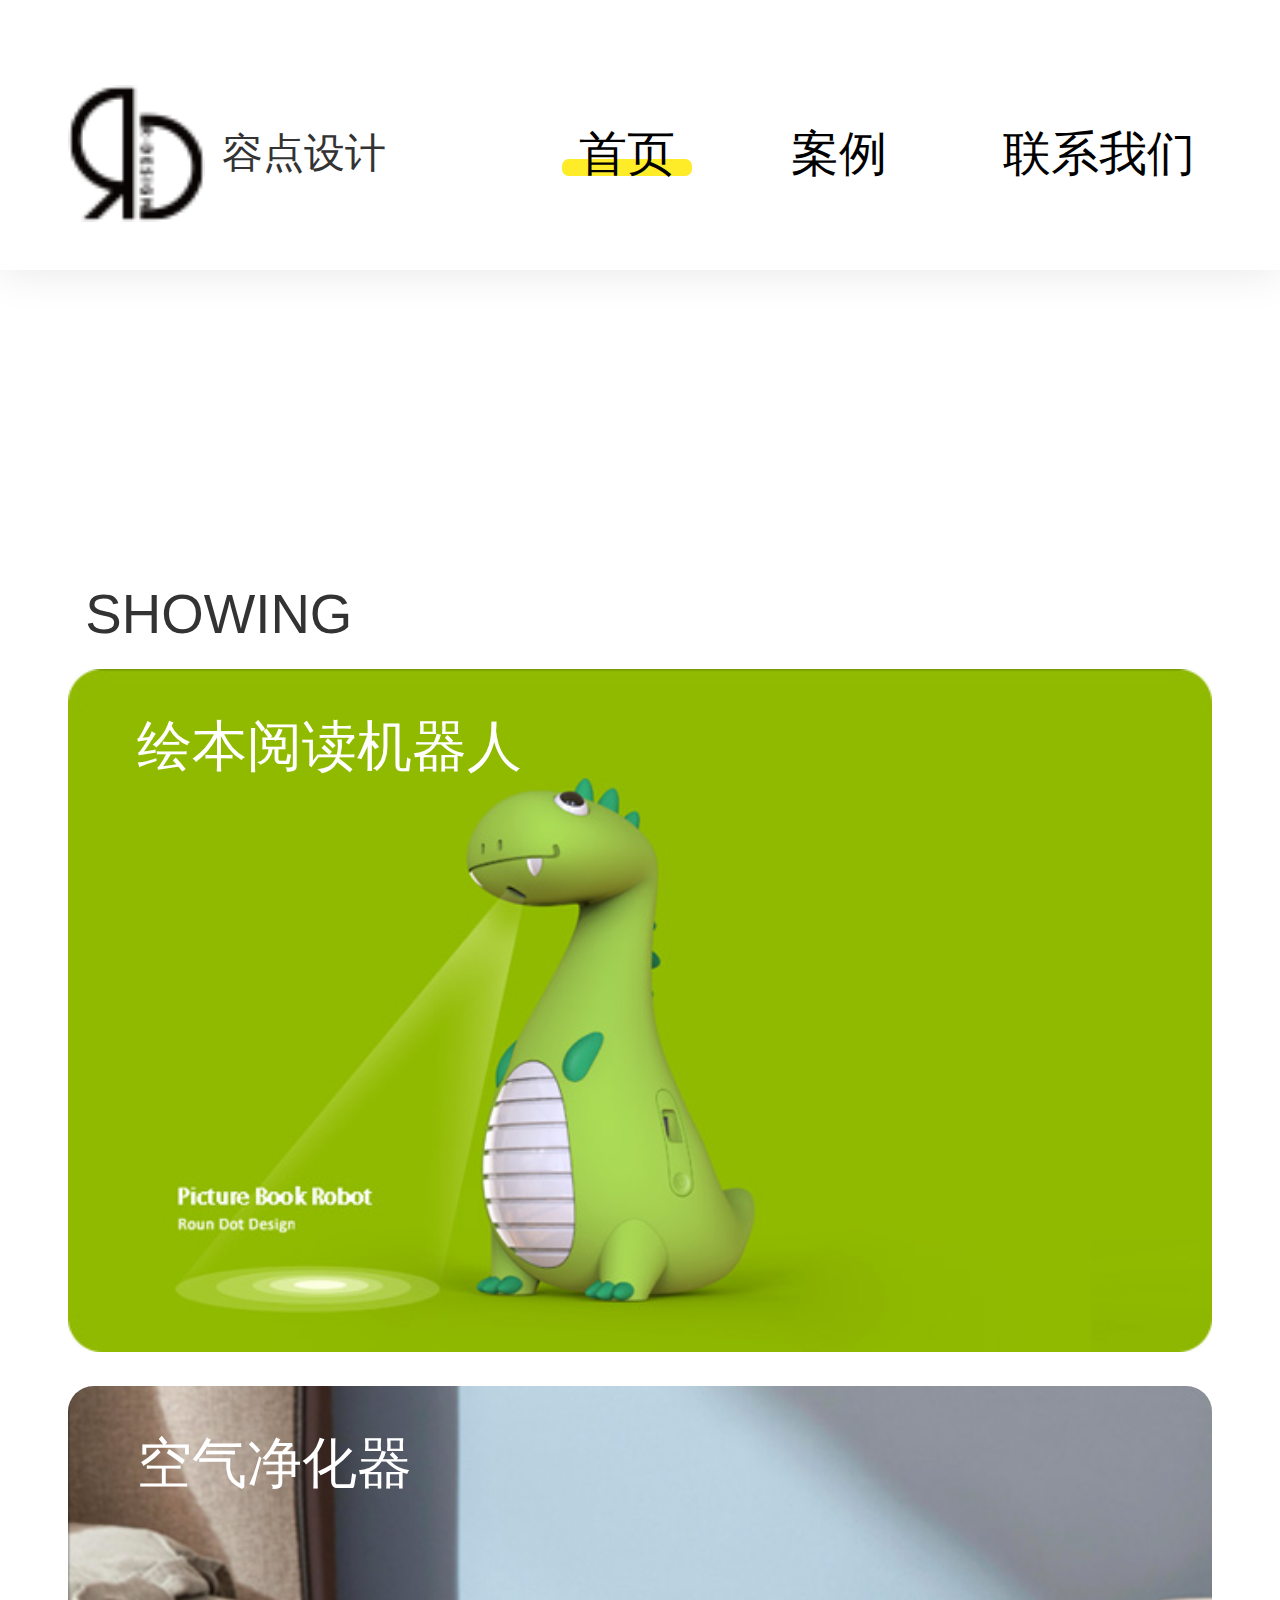
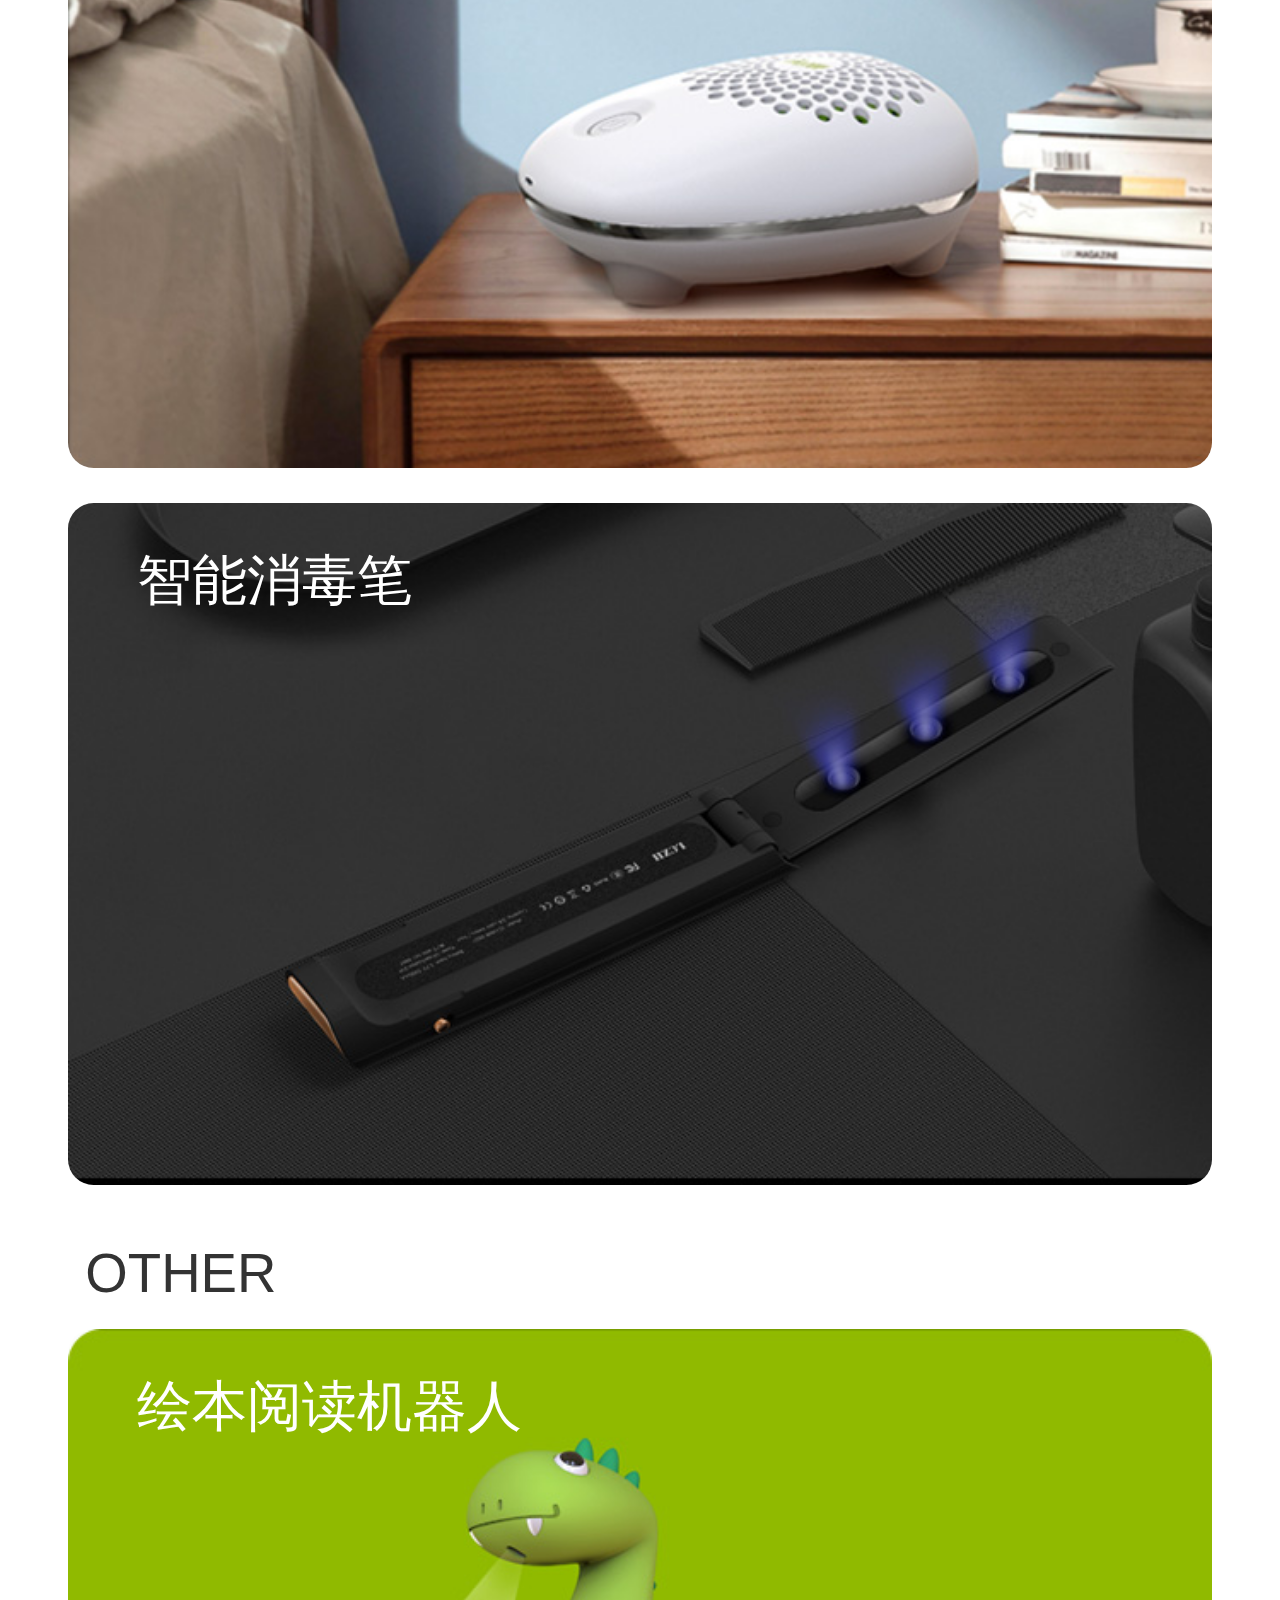
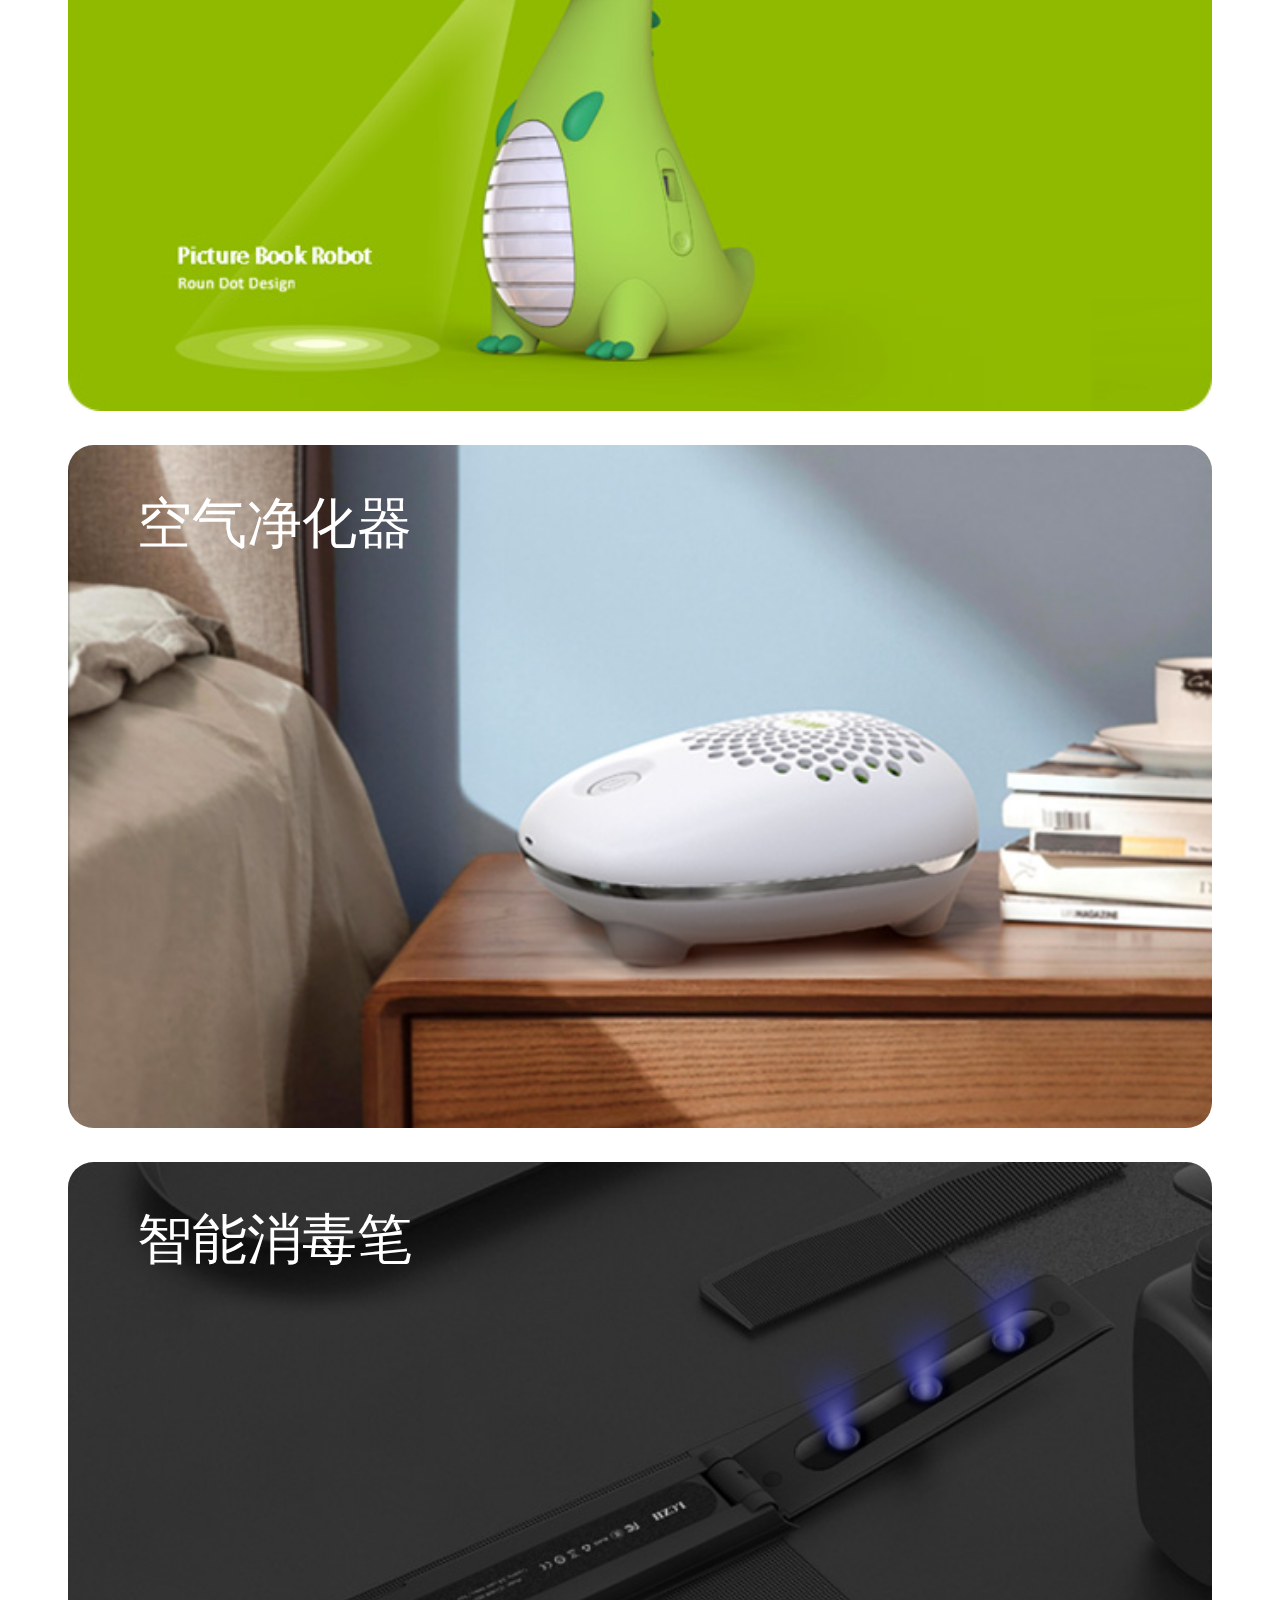
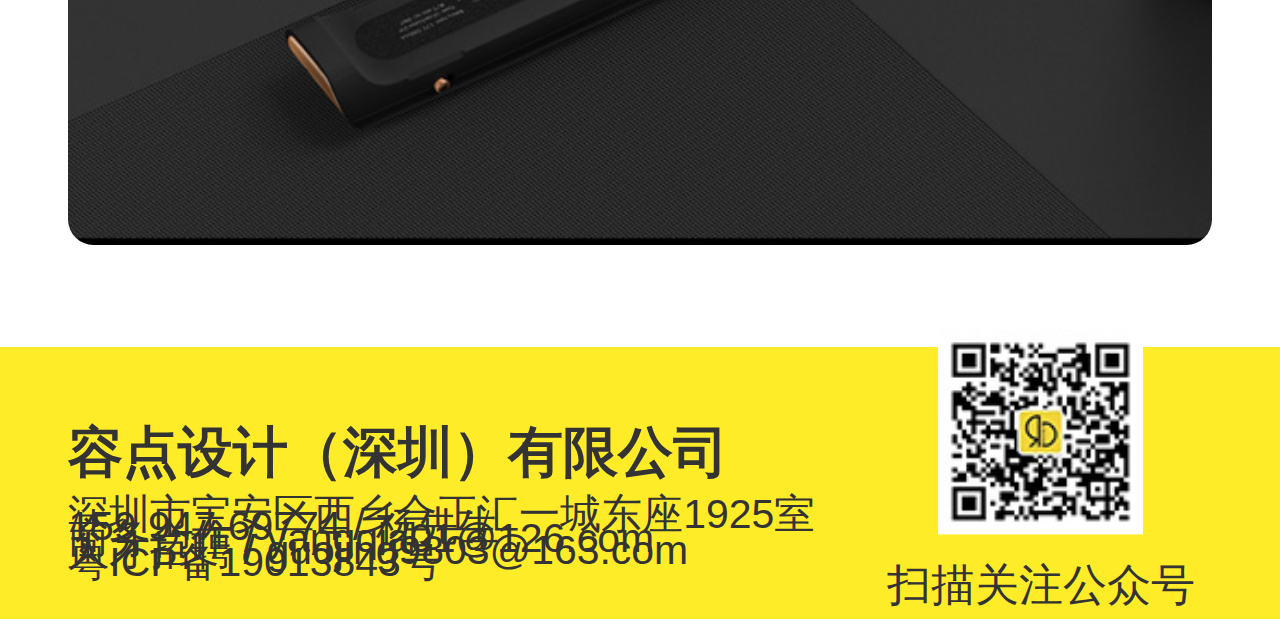
==== m/index.html @ e6ae92c5 "init" ====
<!DOCTYPE html>
<html lang="en">
<head>
    <meta charset="UTF-8">
    <meta name="viewport" content="width=device-width, initial-scale=1.0, maximum-scale=1.0, user-scalable=0;" />
    <meta http-equiv="X-UA-Compatible" content="ie=edge">
    <link rel="stylesheet" href="./css/reset.css">
    <link rel="stylesheet" href="./css/style.css">
    <meta name="apple-mobile-web-app-status-bar-style" content="black"/>
    <meta name="apple-mobile-web-app-capable" content="yes" />
    <script src="./js/flexible.js"></script>
    <title>首页</title>
</head>
<body>
    <header>
        <div class="header">
            <div class="logo">
                <img src="./images/logo.png" alt="">
                <h1>容点设计</h1>
            </div>
            <nav id="nav">
                <a href="javascript:void(0)" data-router="header" class="active">首页</a>
                <a href="javascript:void(0)" data-router="case">案例</a>
                <a href="javascript:void(0)" data-router="footer">联系我们</a>
            </nav>
        </div>     
    </header>
    <section class="case" id="content"> 
        <h2>SHOWING</h2>
        <div class="case-item">
            <h3>绘本阅读机器人</h3>
            <img src="./images/p1.jpg" alt="">
        </div>
        <div class="case-item">
            <h3>空气净化器</h3>
            <img src="./images/p2.jpg" alt="">
        </div>
        <div class="case-item">
            <h3>智能消毒笔</h3>
            <img src="./images/p3.jpg" alt="">
        </div>
        <h2>OTHER</h2>
        <div class="case-item">
            <h3>绘本阅读机器人</h3>
            <img src="./images/p1.jpg" alt="">
        </div>
        <div class="case-item">
            <h3>空气净化器</h3>
            <img src="./images/p2.jpg" alt="">
        </div>
        <div class="case-item">
            <h3>智能消毒笔</h3>
            <img src="./images/p3.jpg" alt="">
        </div>
    </section>
    <footer class="footer">
        <h2>容点设计（深圳）有限公司</h2>
        <p>深圳市宝安区西乡合正汇一城东座1925室</p>
        <p>159 947 69774 / 杨先生</p>
        <p>商务合作 / yangqia01@126.com</p>
        <p>人才招聘 / guojing9803@163.com</p>
        <p>粤ICP备19013843号</p>
        <div class="qrcode">
            <img src="./images/qrcode.jpg" alt="">
            <p>扫描关注公众号</p>
        </div>
    </footer>
</body>
</html>
<script src="./js/jquery.min.js"></script>
<script src="./js/zomm-img.min.js"></script>
<script src="./js/nav.js"></script>
<script>
    $('#content').FlyZommImg({
        rollSpeed: 200,//切换速度
        miscellaneous: false,//是否显示底部辅助按钮
        closeBtn: true,//是否打开右上角关闭按钮
        hideClass: 'hide',//不需要显示预览的 class
        imgQuality: 'thumb',//图片质量类型  thumb 缩略图  original 默认原图
        slitherCallback: function (direction, DOM) {//左滑动回调 两个参数 第一个动向 'left,firstClick,close' 第二个 当前操作DOM
          //console.log(direction,DOM);
        }
      });
</script>
---- m/css/style.css ----
header {
  width: 100%;
  position: fixed;
  top: 0;
  left: 0;
  padding: 0.66666667rem 0.53333333rem 0.37333333rem;
  z-index: 9999;
  background: #fff;
  box-shadow: 0 0 0.33333333rem rgba(0, 0, 0, 0.1);
}
header .header {
  display: flex;
  align-items: center;
  justify-content: space-between;
}
header .header .logo {
  display: flex;
  align-items: center;
  font-size: 0;
}
header .header .logo > img {
  height: 1.06666667rem;
  margin-right: 0.13333333rem;
}
header .header .logo h1 {
  font-size: 0.32rem;
}
header .header nav {
  font-size: 0.37333333rem;
}
header .header nav a {
  position: relative;
  color: #000;
  margin: 0 0.26666667rem;
  padding: 0 0.13333333rem;
}
header .header nav a:last-child {
  margin-right: 0;
}
header .header nav a.active::after {
  content: "";
  position: absolute;
  width: 100%;
  bottom: 0.02666667rem;
  left: 0;
  height: 0.13333333rem;
  border-radius: 0.05333333rem;
  z-index: -1;
  background: #ffec28;
}
.case {
  padding: 0.53333333rem;
  margin-top: 1.73333333rem;
}
.case h2 {
  font-size: 0.42666667rem;
  text-indent: 0.13333333rem;
}
.case .case-item {
  width: 8.93333333rem;
  height: 5.33333333rem;
  position: relative;
  margin-bottom: 0.26666667rem;
  border-radius: 0.2rem;
  overflow: hidden;
}
.case .case-item h3 {
  position: absolute;
  top: 0.4rem;
  left: 0.53333333rem;
  color: #fff;
  line-height: 100%;
  font-size: 0.42666667rem;
}
.case .case-item img {
  width: 100%;
}
.footer {
  padding: 0.4rem 0.53333333rem;
  background: #ffec28;
  line-height: 100%;
  position: relative;
}
.footer h2 {
  font-size: 0.42666667rem;
  font-weight: bold;
}
.footer p {
  font-size: 0.32rem;
}
.footer .qrcode {
  position: absolute;
  top: 50%;
  right: 0.66666667rem;
  transform: translateY(-50%);
  text-align: center;
  font-size: 0;
}
.footer .qrcode img {
  width: 1.6rem;
}
.footer .qrcode p {
  font-size: 0.34666667rem;
  line-height: 0.8rem;
}
@media screen and (max-height: 30.5em) {
  .overlay nav {
    height: 70%;
    font-size: 0.45333333rem;
  }
  .overlay ul li {
    min-height: 0.45333333rem;
  }
}
@media screen and (min-width: 1024px) {
  header {
    position: relative;
    width: 100%;
    background: #fff;
    box-shadow: 0 0 0.33333333rem rgba(0, 0, 0, 0.1);
  }
  .void {
    display: none;
  }
}
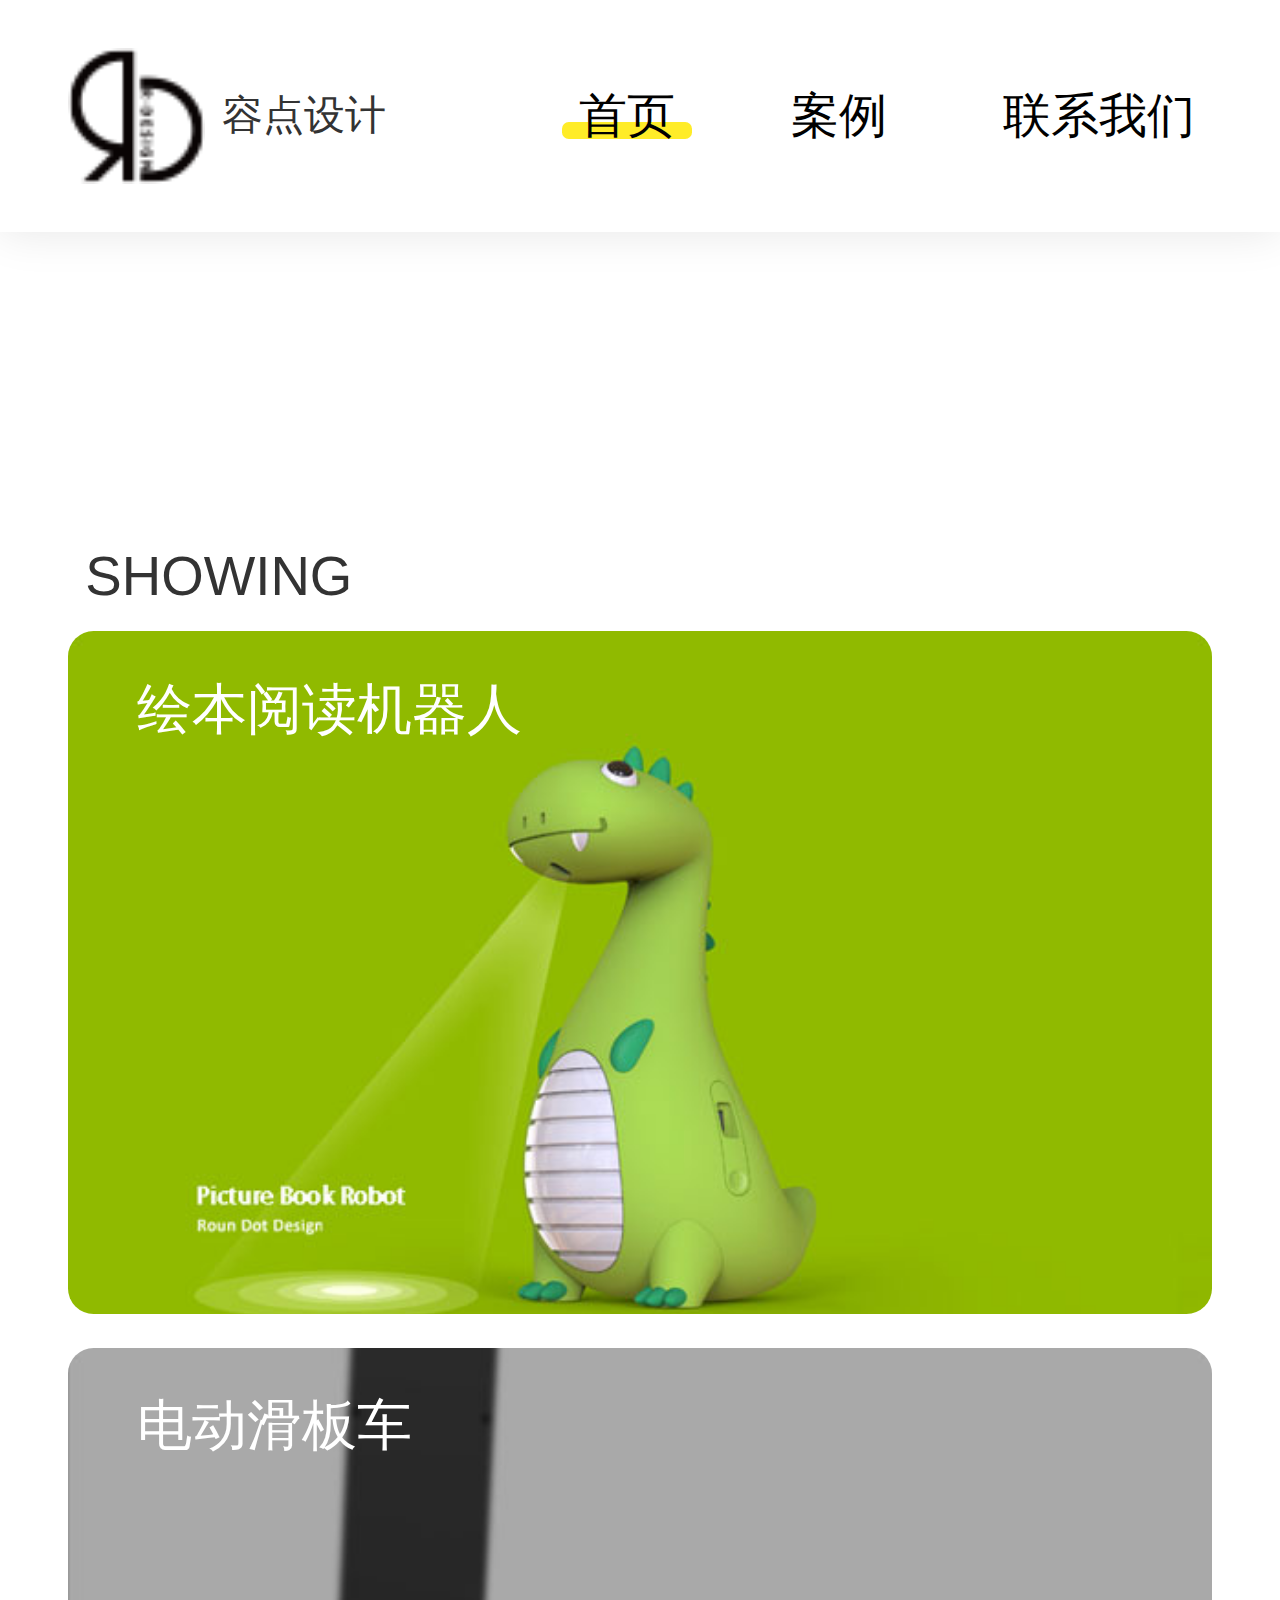
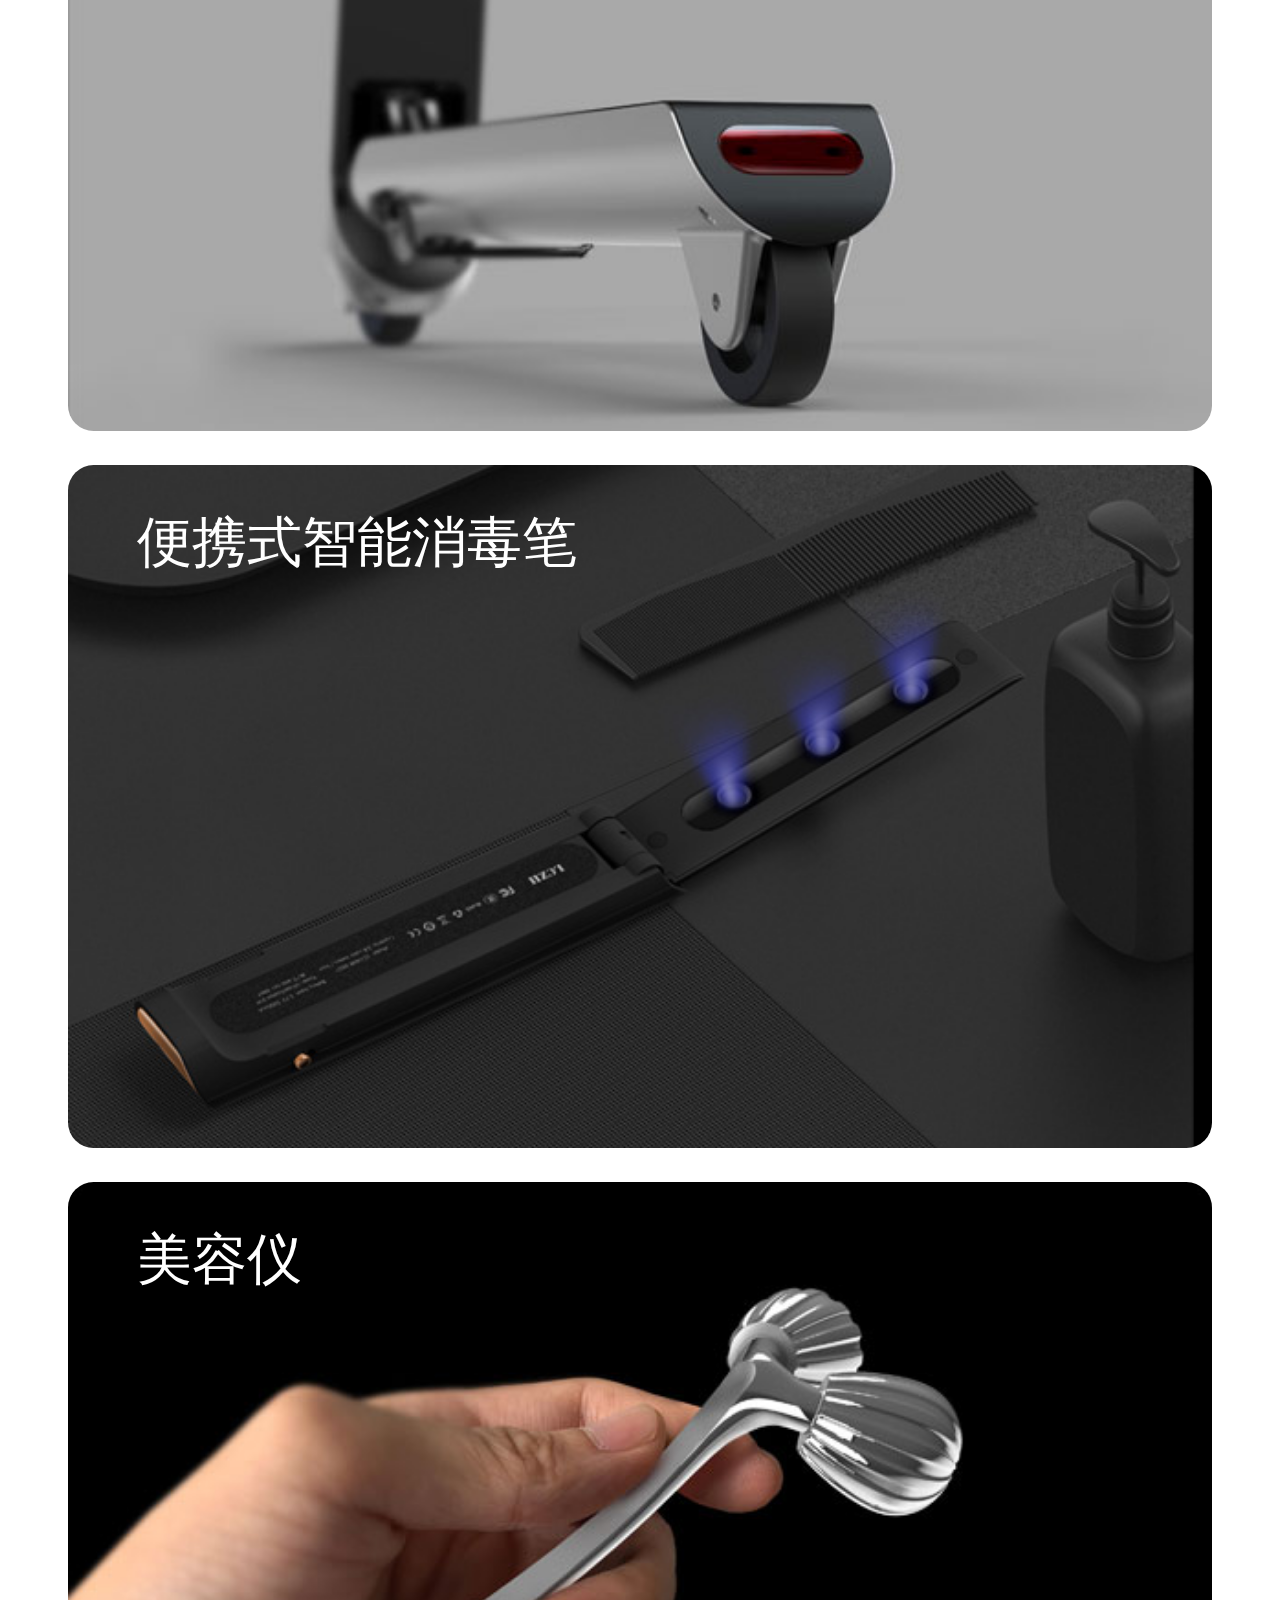
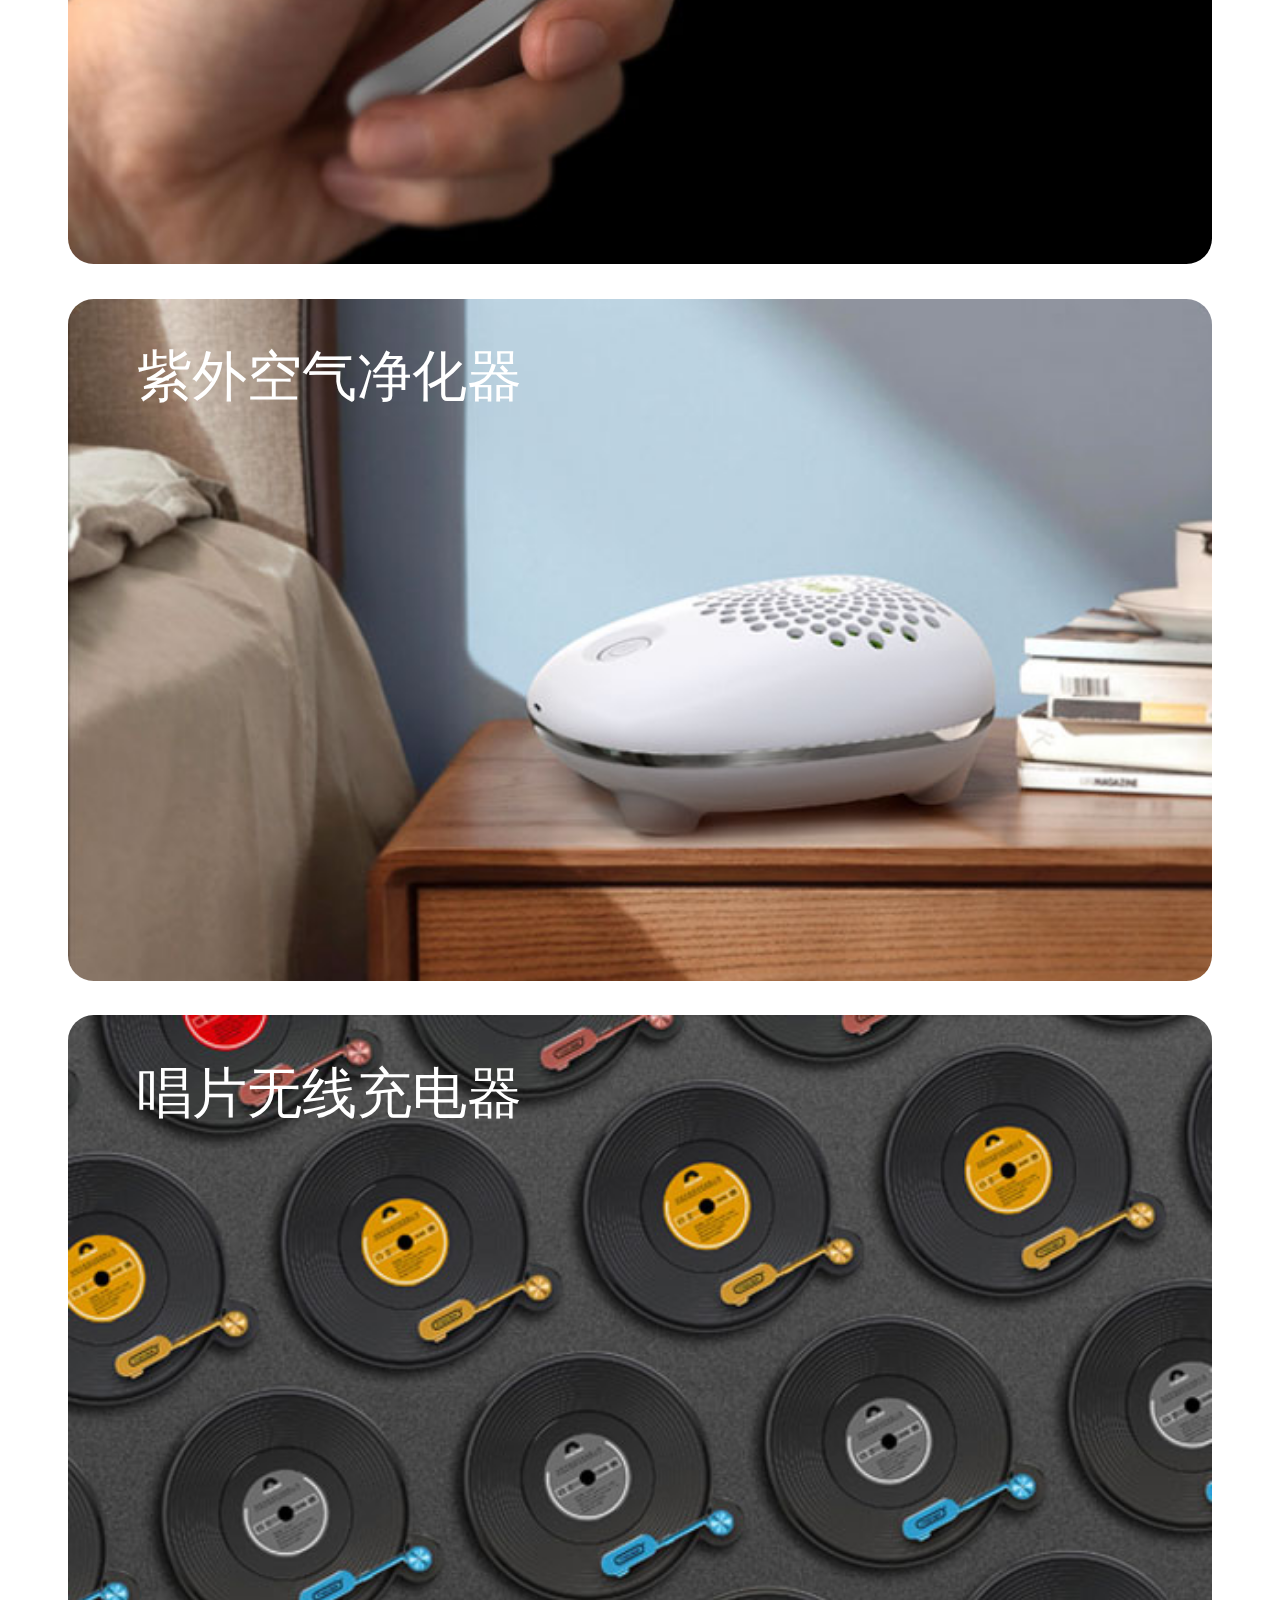
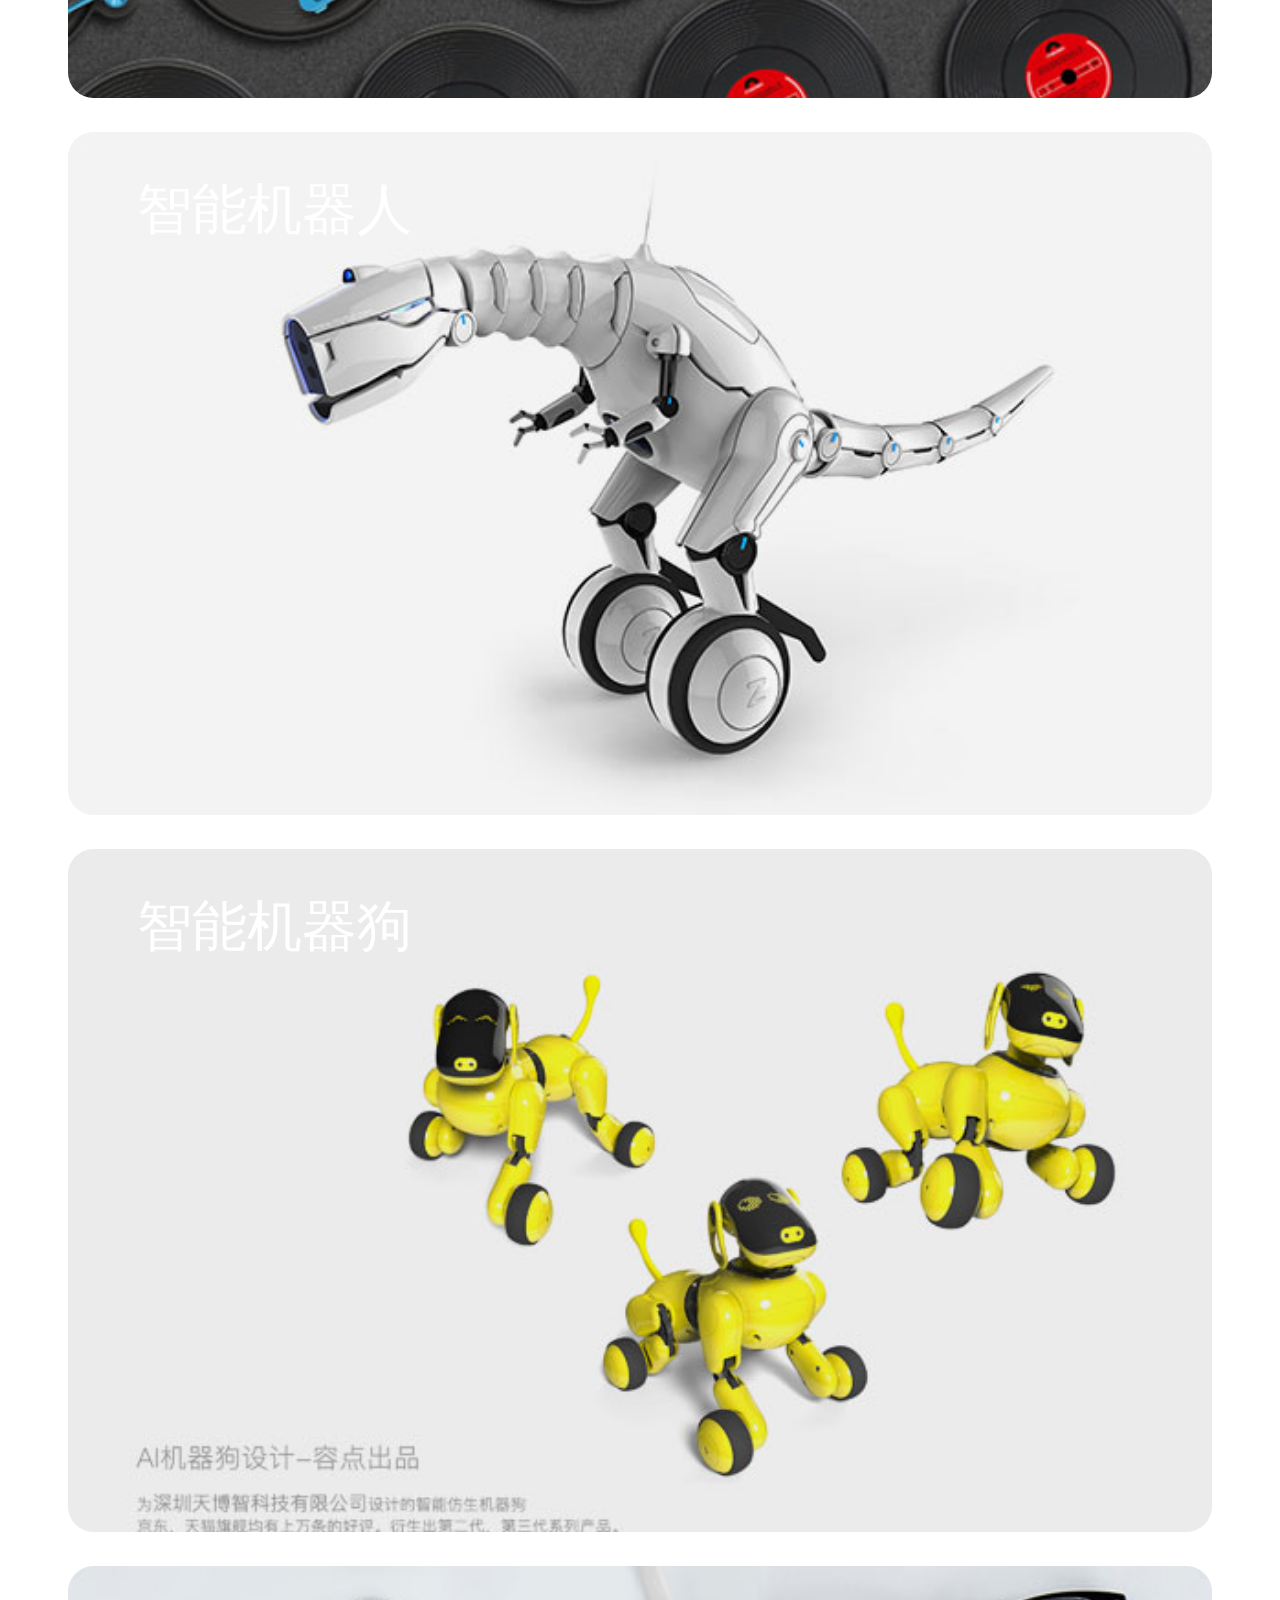
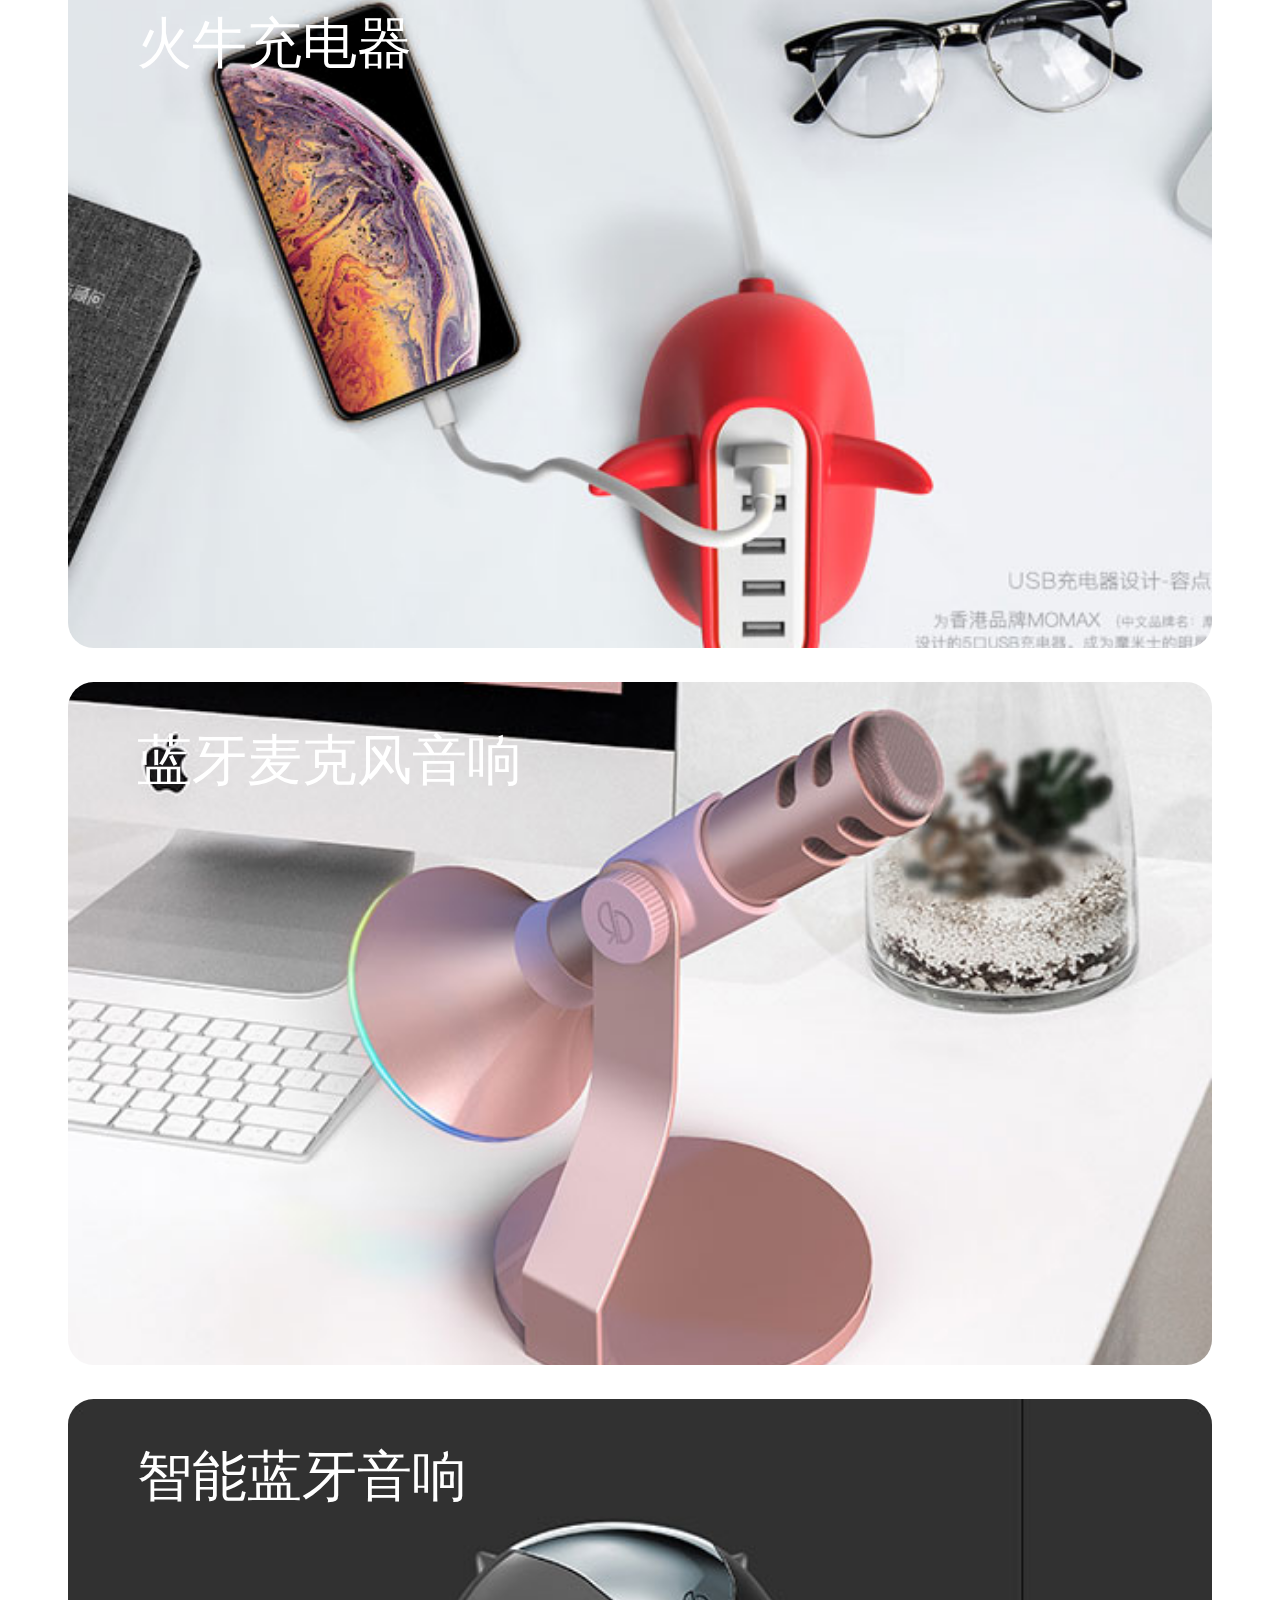
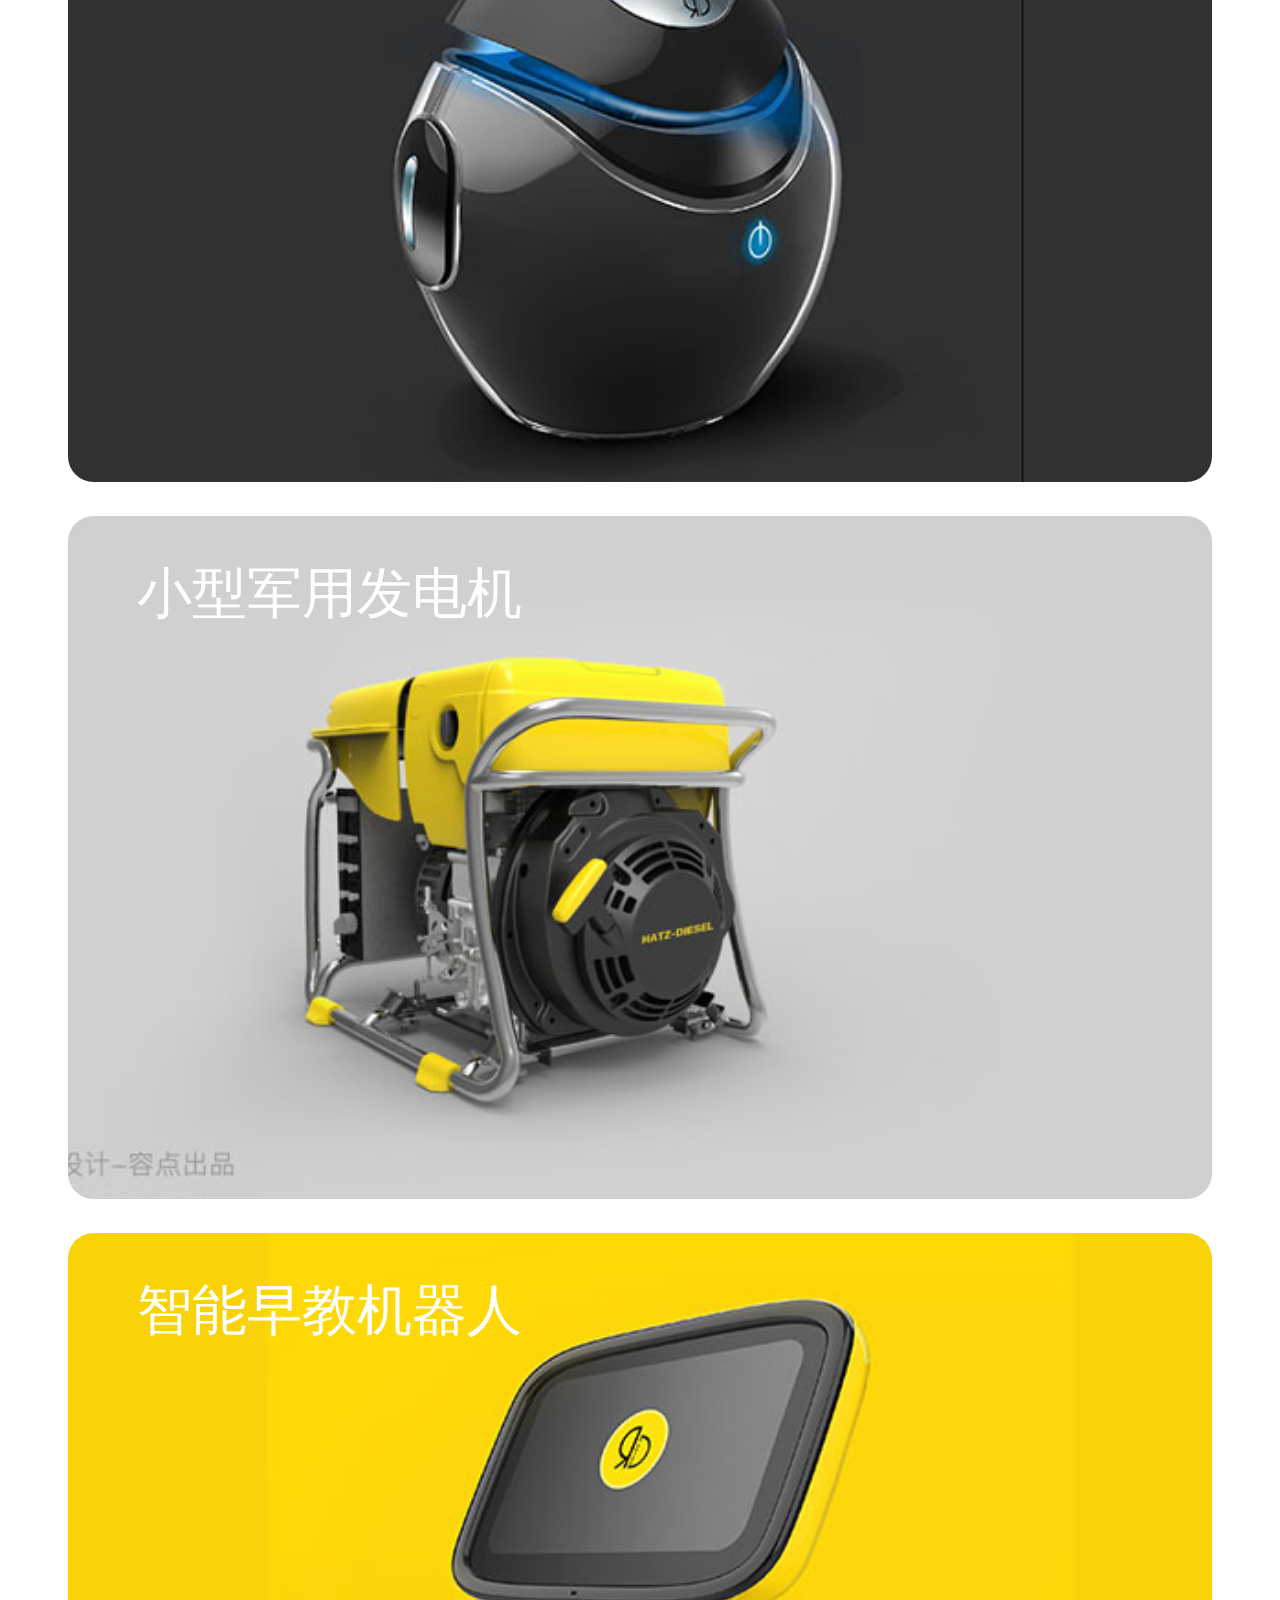
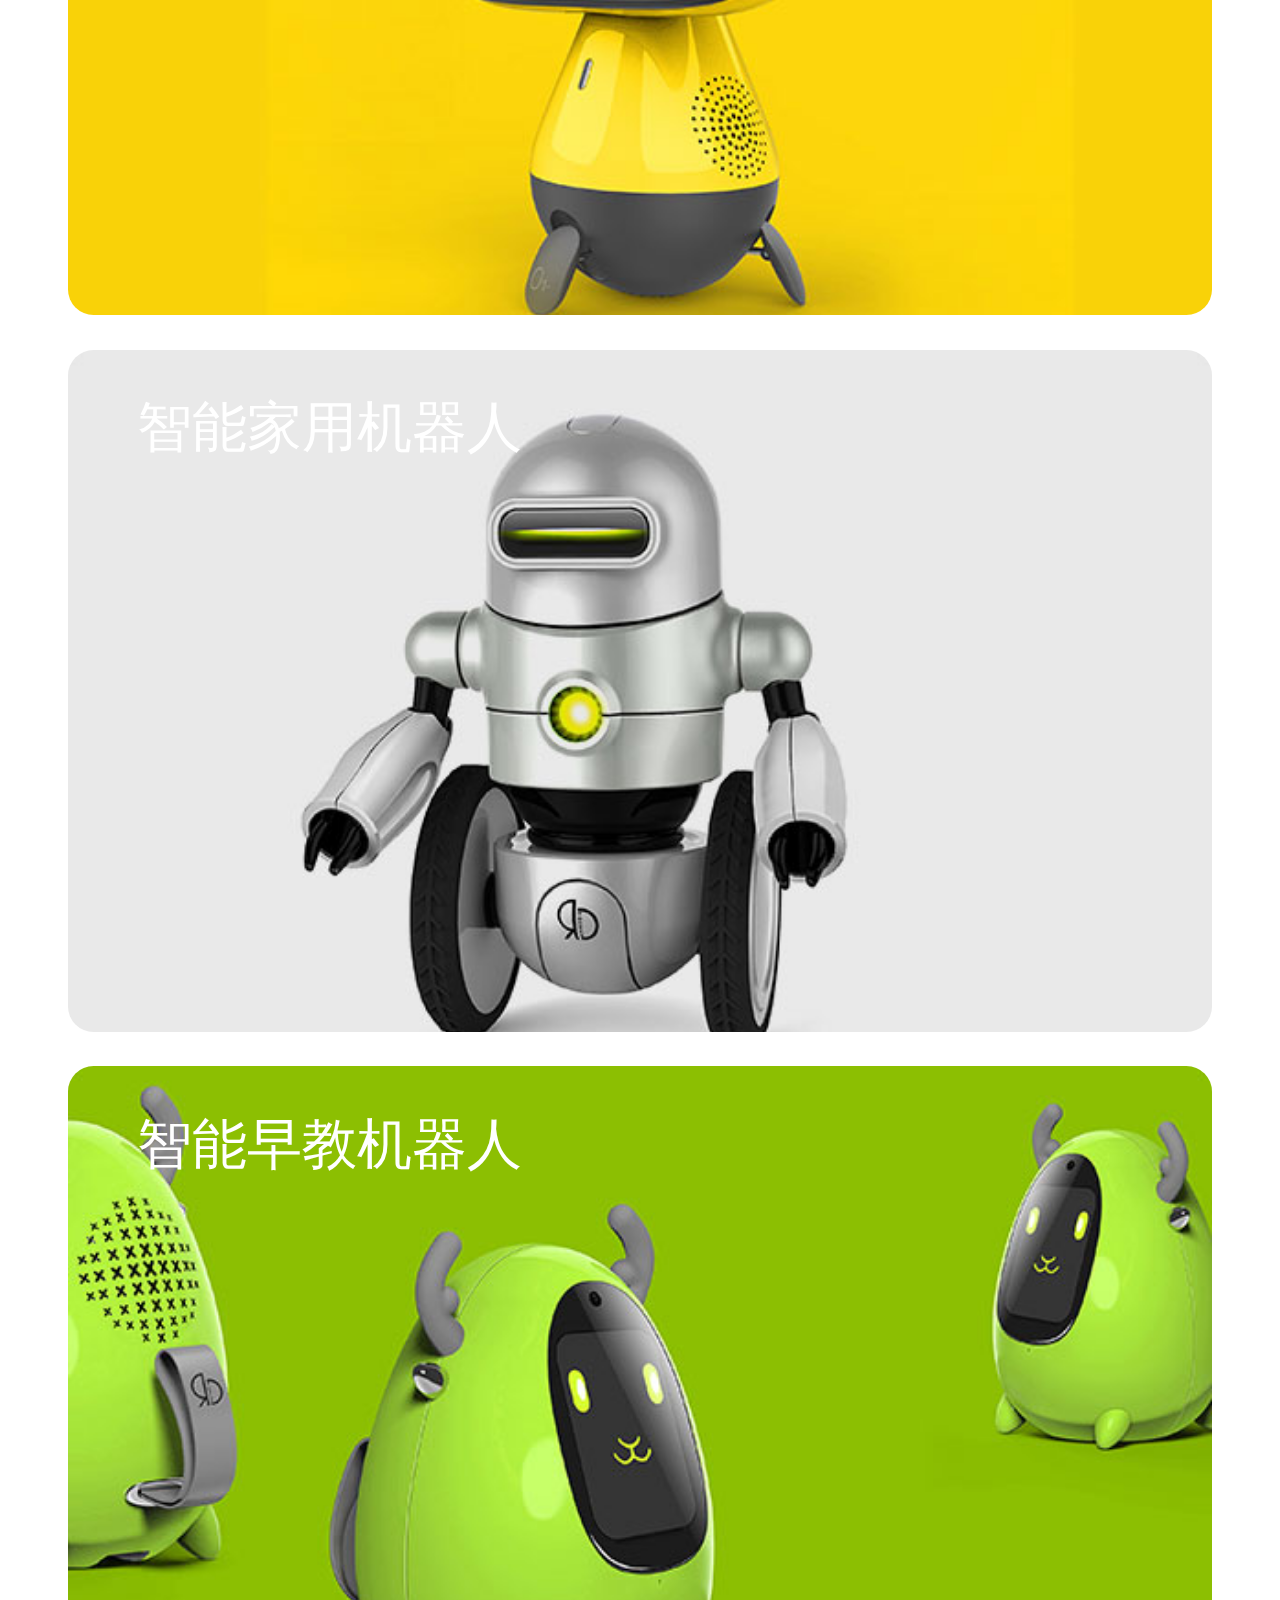
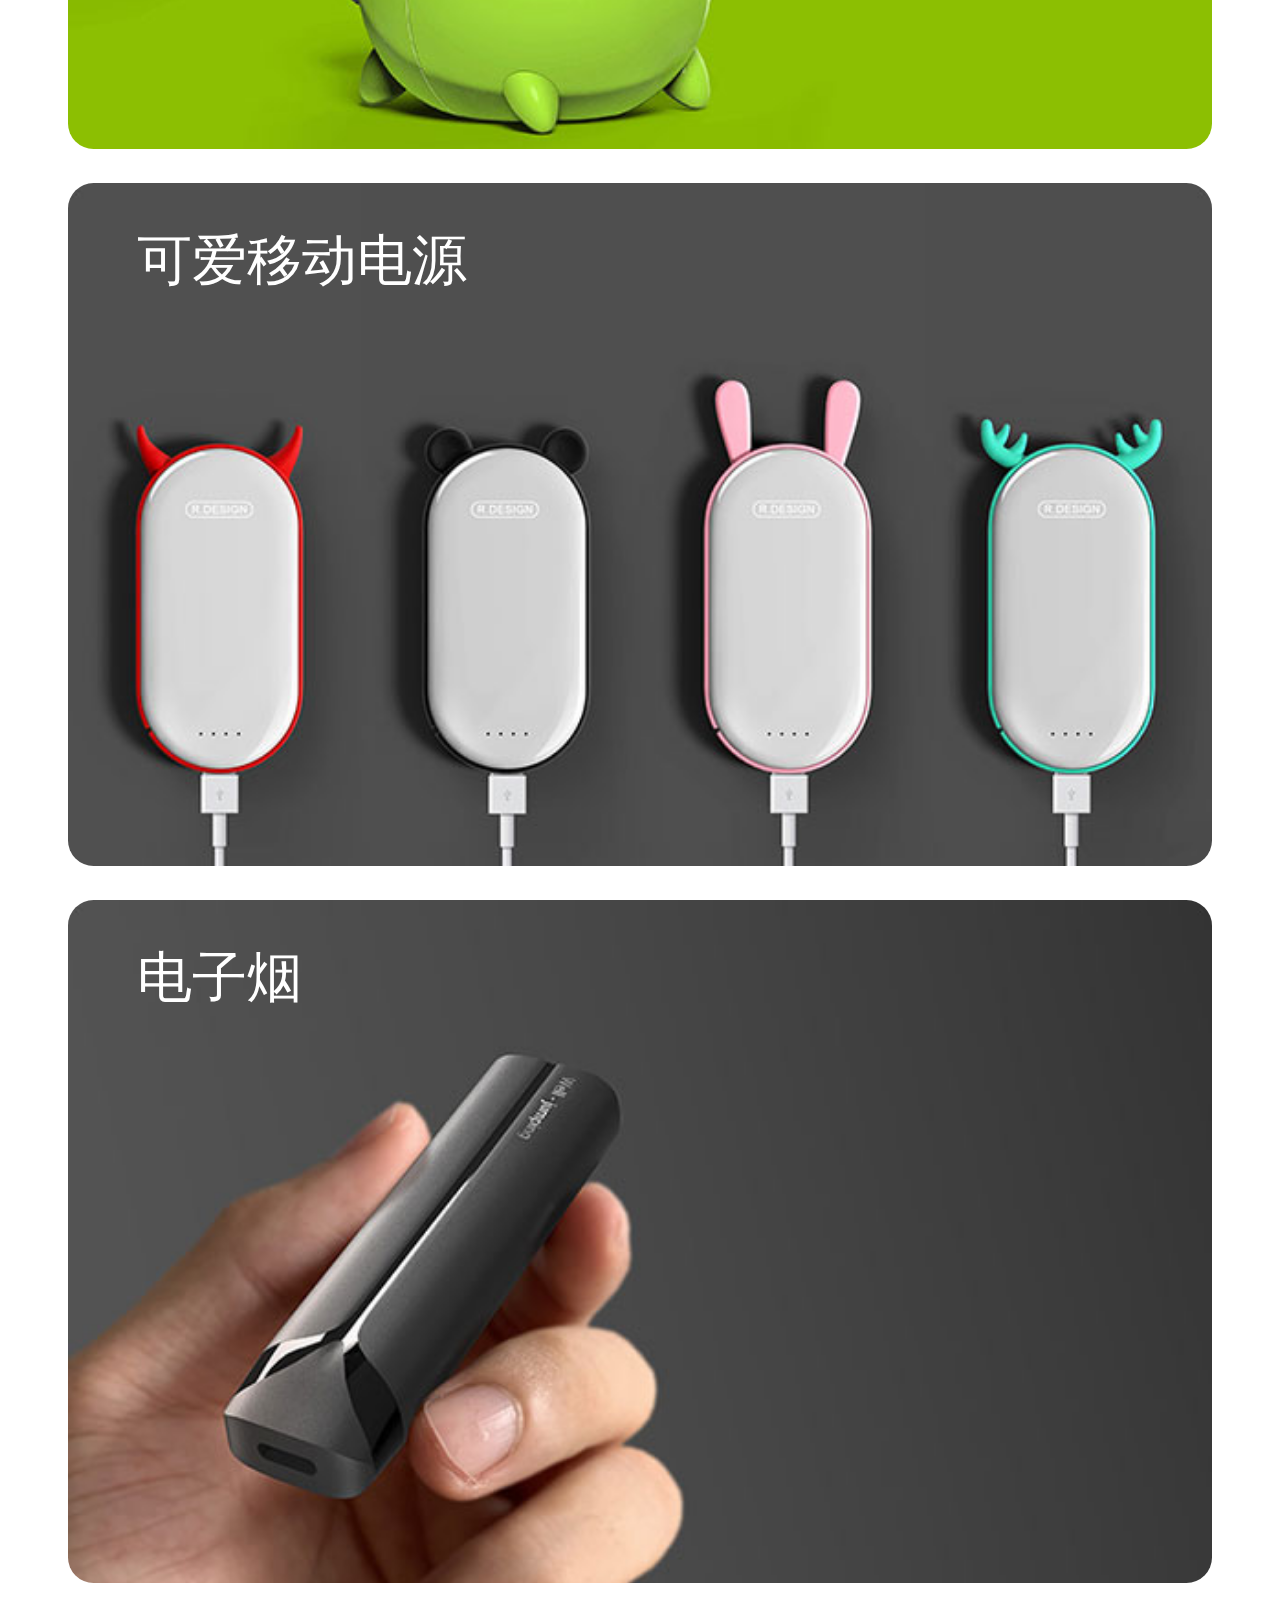
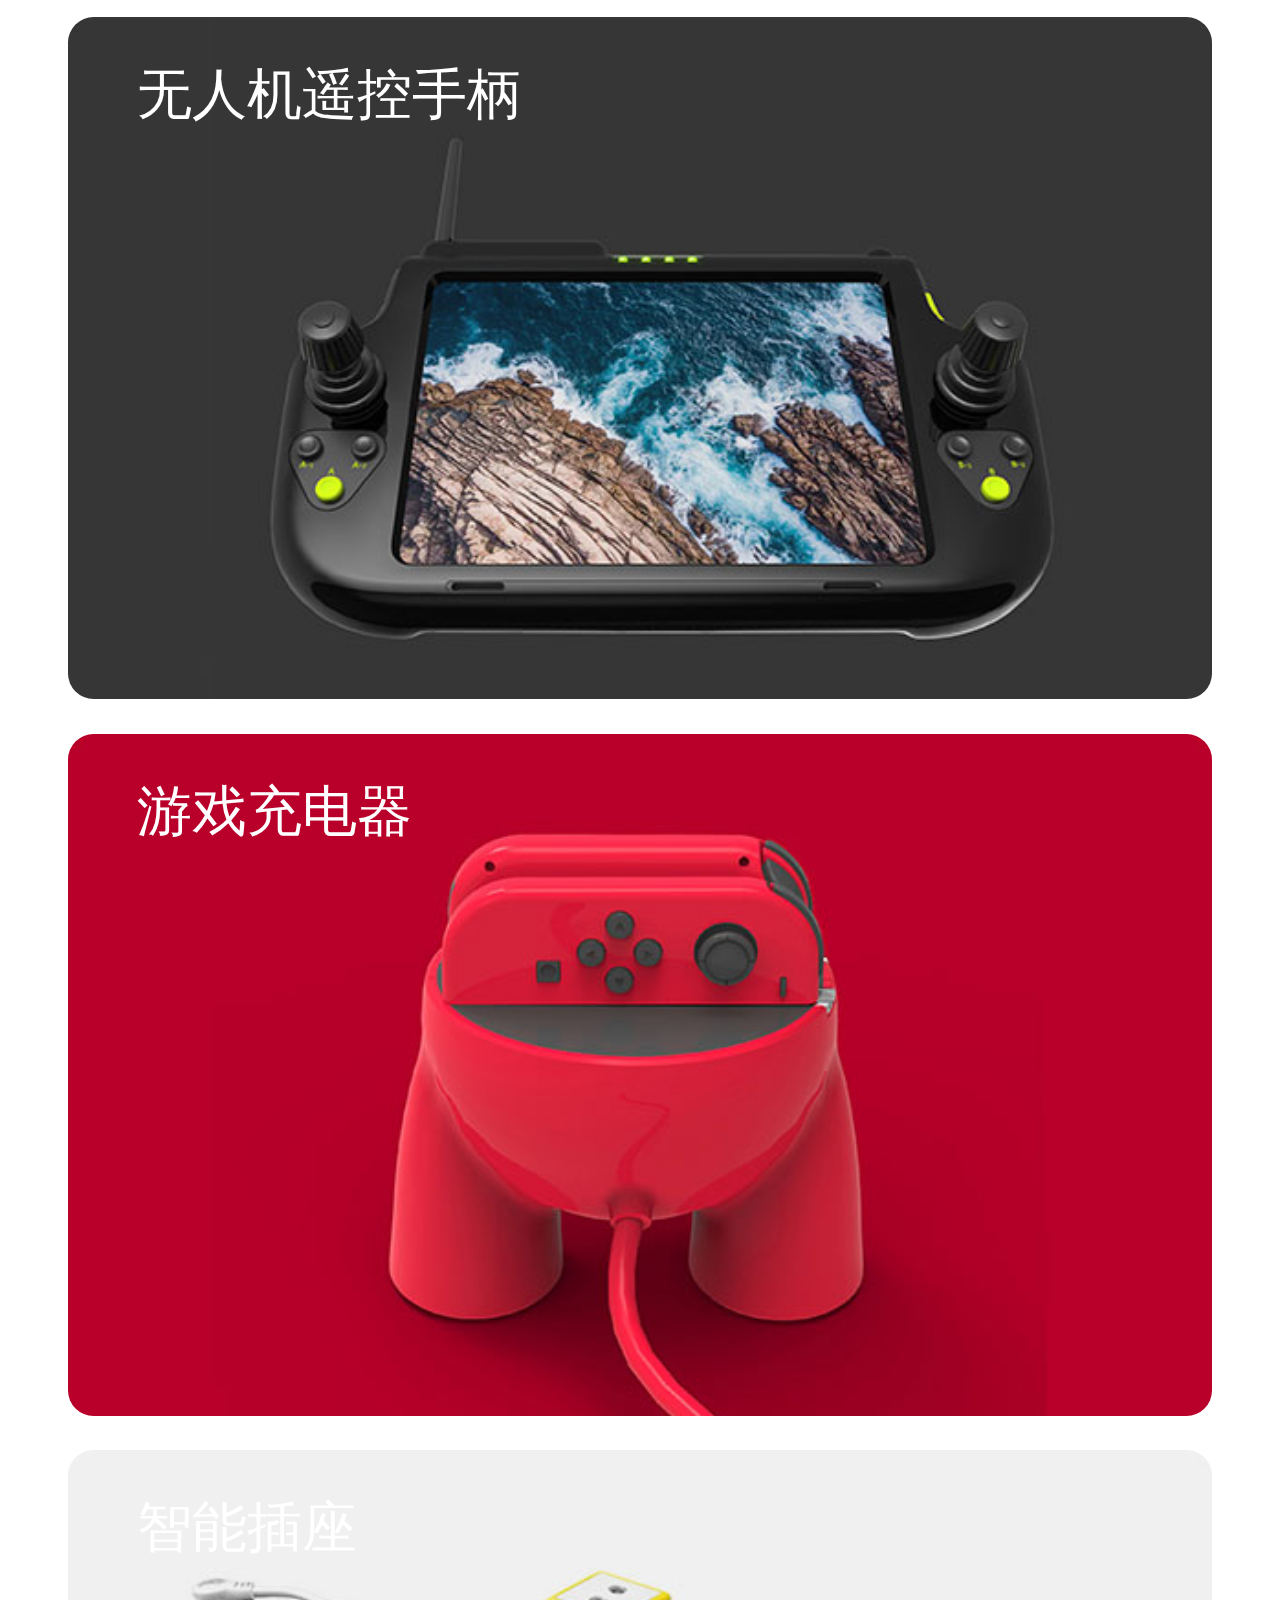
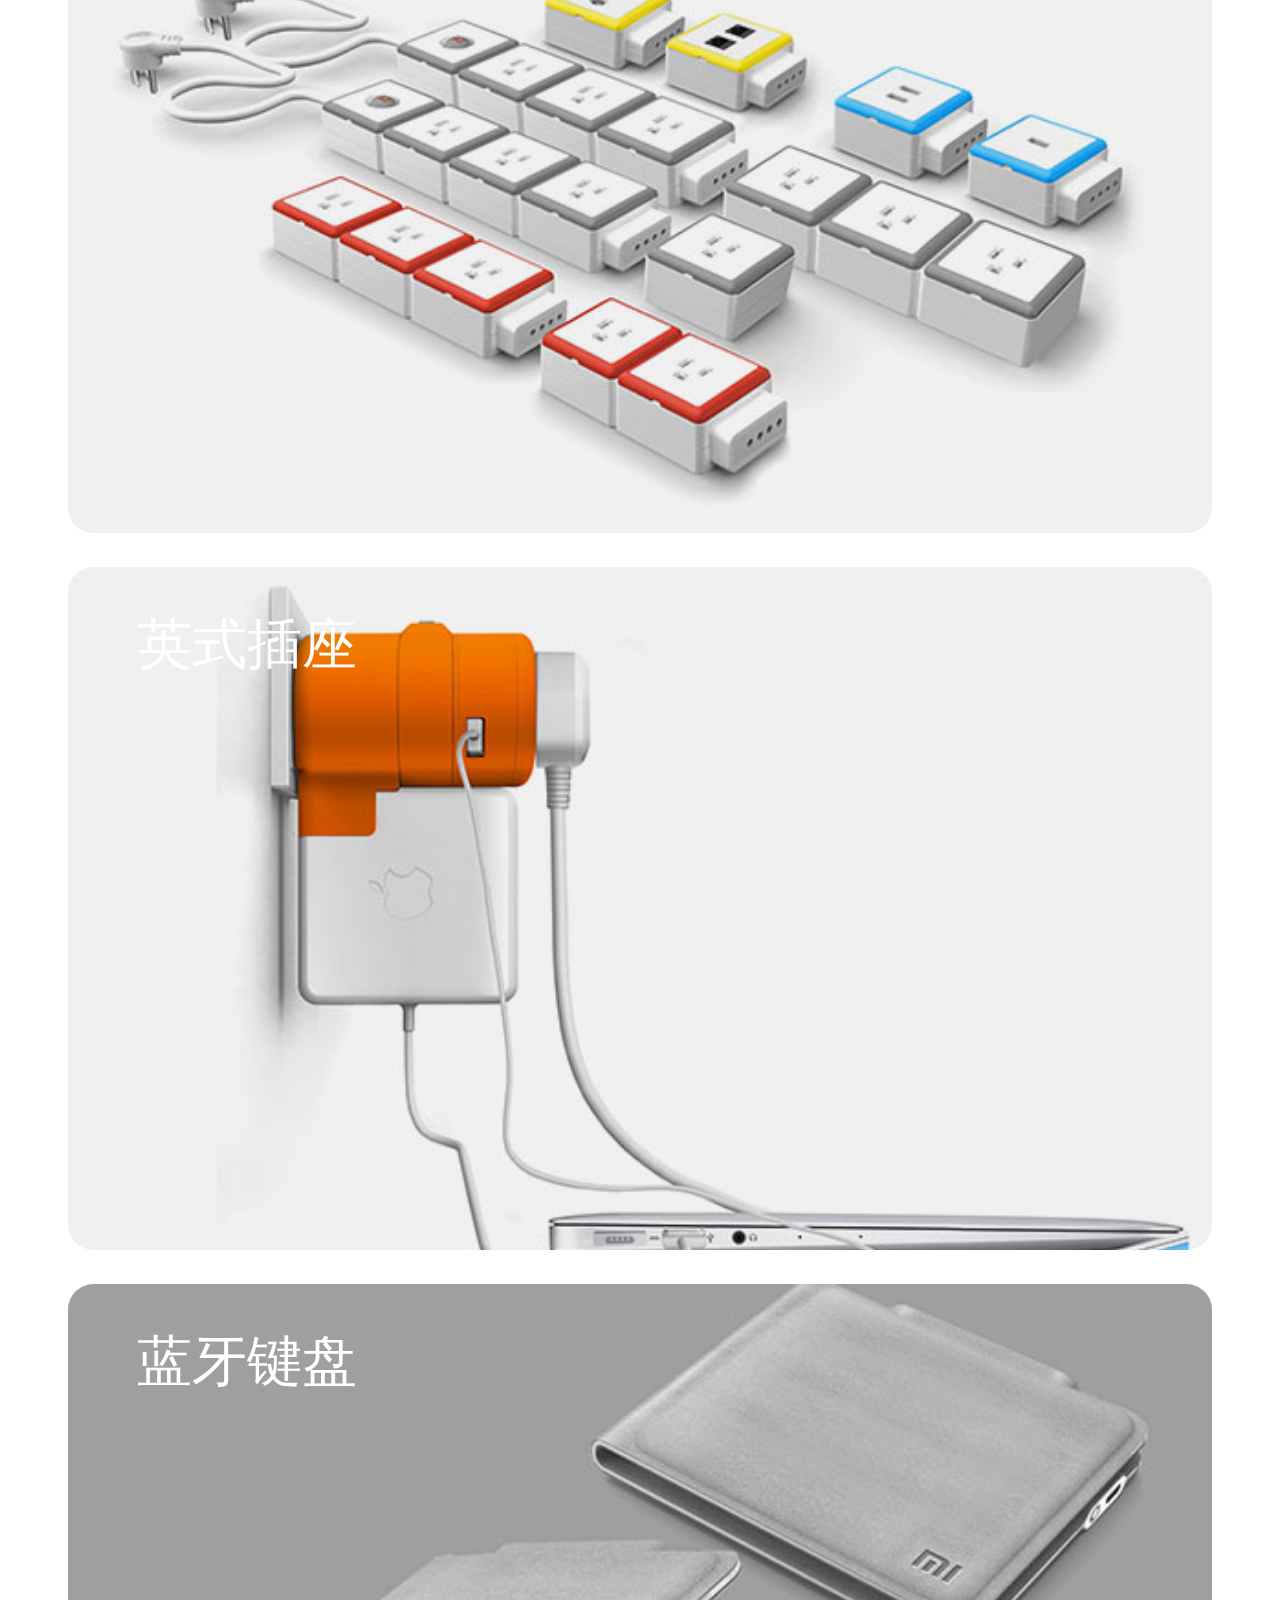
==== commit 451637e9: "update" ====
--- a/m/index.html
+++ b/m/index.html
@@ -6,6 +6,7 @@
     <meta http-equiv="X-UA-Compatible" content="ie=edge">
     <link rel="stylesheet" href="./css/reset.css">
     <link rel="stylesheet" href="./css/style.css">
+    <link rel="stylesheet" href="./css/zoom.css">
     <meta name="apple-mobile-web-app-status-bar-style" content="black"/>
     <meta name="apple-mobile-web-app-capable" content="yes" />
     <script src="./js/flexible.js"></script>
@@ -19,7 +20,7 @@
                 <h1>容点设计</h1>
             </div>
             <nav id="nav">
-                <a href="javascript:void(0)" data-router="header" class="active">首页</a>
+                <a href="javascript:void(0)" data-router="case" class="active">首页</a>
                 <a href="javascript:void(0)" data-router="case">案例</a>
                 <a href="javascript:void(0)" data-router="footer">联系我们</a>
             </nav>
@@ -27,32 +28,35 @@
     </header>
     <section class="case" id="content"> 
         <h2>SHOWING</h2>
-        <div class="case-item">
-            <h3>绘本阅读机器人</h3>
-            <img src="./images/p1.jpg" alt="">
+        <section class="showing">
+            <div class="case-item" data-bigimages="01.jpg,02.jpg,03.jpg" data-direct="1">
+                <h3>绘本阅读机器人</h3>
+                <img src="./images/p1.jpg" alt="">
+            </div>
+        </section>
+        <h2>OTHER</h2>
+        <section class="other">
+            <div class="case-item">
+                <h3>绘本阅读机器人</h3>
+                <img src="./images/p1.jpg" alt="">
+            </div>
+        </section>
+    </section>
+
+
+    <div class="zoom">
+        <div class="zoom-mask"></div>
+        <div class="zoom-show-wrap">
+            <div class="zoom-close">X</div>
+            <div class="zoom-navigation">1/8</div>
+            <img class="zoom-pic" src="../images/loading.gif" alt="">
+            <div class="zoom-handel zoom-prev"></div>
+            <div class="zoom-handel zoom-next"></div>
+            <div class="zoom-loading">
+                <img src="../images/loading.gif" alt="">
+            </div>
         </div>
-        <div class="case-item">
-            <h3>空气净化器</h3>
-            <img src="./images/p2.jpg" alt="">
-        </div>
-        <div class="case-item">
-            <h3>智能消毒笔</h3>
-            <img src="./images/p3.jpg" alt="">
-        </div>
-        <h2>OTHER</h2>
-        <div class="case-item">
-            <h3>绘本阅读机器人</h3>
-            <img src="./images/p1.jpg" alt="">
-        </div>
-        <div class="case-item">
-            <h3>空气净化器</h3>
-            <img src="./images/p2.jpg" alt="">
-        </div>
-        <div class="case-item">
-            <h3>智能消毒笔</h3>
-            <img src="./images/p3.jpg" alt="">
-        </div>
-    </section>
+    </div>
     <footer class="footer">
         <h2>容点设计（深圳）有限公司</h2>
         <p>深圳市宝安区西乡合正汇一城东座1925室</p>
@@ -68,17 +72,6 @@
 </body>
 </html>
 <script src="./js/jquery.min.js"></script>
-<script src="./js/zomm-img.min.js"></script>
-<script src="./js/nav.js"></script>
-<script>
-    $('#content').FlyZommImg({
-        rollSpeed: 200,//切换速度
-        miscellaneous: false,//是否显示底部辅助按钮
-        closeBtn: true,//是否打开右上角关闭按钮
-        hideClass: 'hide',//不需要显示预览的 class
-        imgQuality: 'thumb',//图片质量类型  thumb 缩略图  original 默认原图
-        slitherCallback: function (direction, DOM) {//左滑动回调 两个参数 第一个动向 'left,firstClick,close' 第二个 当前操作DOM
-          //console.log(direction,DOM);
-        }
-      });
-</script>+<script src="./js/zoom-m.js"></script>
+<script src="../js/data.js"></script>
+<script src="./js/nav.js"></script>--- a/m/css/style.css
+++ b/m/css/style.css
@@ -3,10 +3,15 @@
   position: fixed;
   top: 0;
   left: 0;
-  padding: 0.66666667rem 0.53333333rem 0.37333333rem;
-  z-index: 9999;
+  padding: 0.37333333rem 0.53333333rem 0.37333333rem;
+  z-index: 1;
   background: #fff;
+  transition: all .3s;
   box-shadow: 0 0 0.33333333rem rgba(0, 0, 0, 0.1);
+}
+header.active {
+  background-color: rgba(255, 255, 255, 0.9);
+  padding: 0.13333333rem 0.53333333rem 0.13333333rem;
 }
 header .header {
   display: flex;
--- a/m/css/zoom.css
+++ b/m/css/zoom.css
@@ -0,0 +1,110 @@
+.zoom {
+  width: 100%;
+  display: none;
+  position: fixed;
+  z-index: 9992;
+}
+.zoom .zoom-mask {
+  position: fixed;
+  top: 0;
+  right: 0;
+  bottom: 0;
+  left: 0;
+  background: #000;
+  opacity: .5;
+  z-index: 9991;
+}
+.zoom .zoom-show-wrap {
+  position: fixed;
+  width: 100%;
+  top: 50%;
+  left: 50%;
+  -webkit-transition: all .5s;
+  -moz-transition: all .5s;
+  -ms-transition: all .5s;
+  transition: all .5s;
+  transform: translate(-50%, -50%);
+  border-radius: 8px;
+  background: #fff;
+  text-align: center;
+  z-index: 9992;
+}
+.zoom .zoom-show-wrap .zoom-navigation {
+  width: 0.93333333rem;
+  height: 0.53333333rem;
+  line-height: 0.53333333rem;
+  position: absolute;
+  top: 0.4rem;
+  left: 50%;
+  margin-left: -0.33333333rem;
+  background-color: rgba(0, 0, 0, 0.3);
+  border-radius: 0.2rem;
+  text-align: center;
+  color: #fff;
+  font-size: 0.32rem;
+}
+.zoom .zoom-show-wrap > img {
+  width: 100%;
+  display: block;
+  transition: all 0.3s ease-in-out;
+}
+.zoom .zoom-show-wrap .zoom-pic {
+  transition: all 0.3s ease-in-out;
+}
+.zoom .zoom-show-wrap .zoom-close {
+  width: 0.8rem;
+  height: 0.8rem;
+  line-height: 0.8rem;
+  position: absolute;
+  left: 50%;
+  bottom: -1.06666667rem;
+  transform: translateX(-50%);
+  background: #fff;
+  border-radius: 200%;
+  -webkit-transition: all .5s;
+  -moz-transition: all .5s;
+  -ms-transition: all .5s;
+  transition: all .5s;
+  box-shadow: 0 0 4px 1px rgba(0, 0, 0, 0.5);
+  text-align: center;
+  font-size: 0.21333333rem;
+  cursor: pointer;
+}
+.zoom .zoom-show-wrap .zoom-close:hover {
+  transform: rotate(180deg);
+}
+.zoom .zoom-show-wrap .zoom-loading {
+  position: absolute;
+  top: 50%;
+  left: 50%;
+  transform: translateX(-50%);
+}
+.zoom .zoom-show-wrap .zoom-handel {
+  display: inline-block;
+  width: 50%;
+  height: 100%;
+  position: absolute;
+  top: 50%;
+  transform: translateY(-50%);
+  background-repeat: no-repeat;
+  background-size: 0.66666667rem;
+  background-position: left;
+  -webkit-transition: all .3s;
+  -moz-transition: all .3s;
+  -ms-transition: all .3s;
+  -o-transition: all .3s;
+  transition: all .3s;
+}
+.zoom .zoom-show-wrap .zoom-prev {
+  left: 0;
+  background-image: url(../../images/prev_blank.png);
+}
+.zoom .zoom-show-wrap .zoom-next {
+  right: 0;
+  background-image: url(../../images/next_blank.png);
+  background-position: right;
+}
+.zoom .zoom-show-wrap .zoom-prev:active,
+.zoom .zoom-show-wrap .zoom-next:active {
+  background-color: rgba(0, 0, 0, 0.1);
+}
